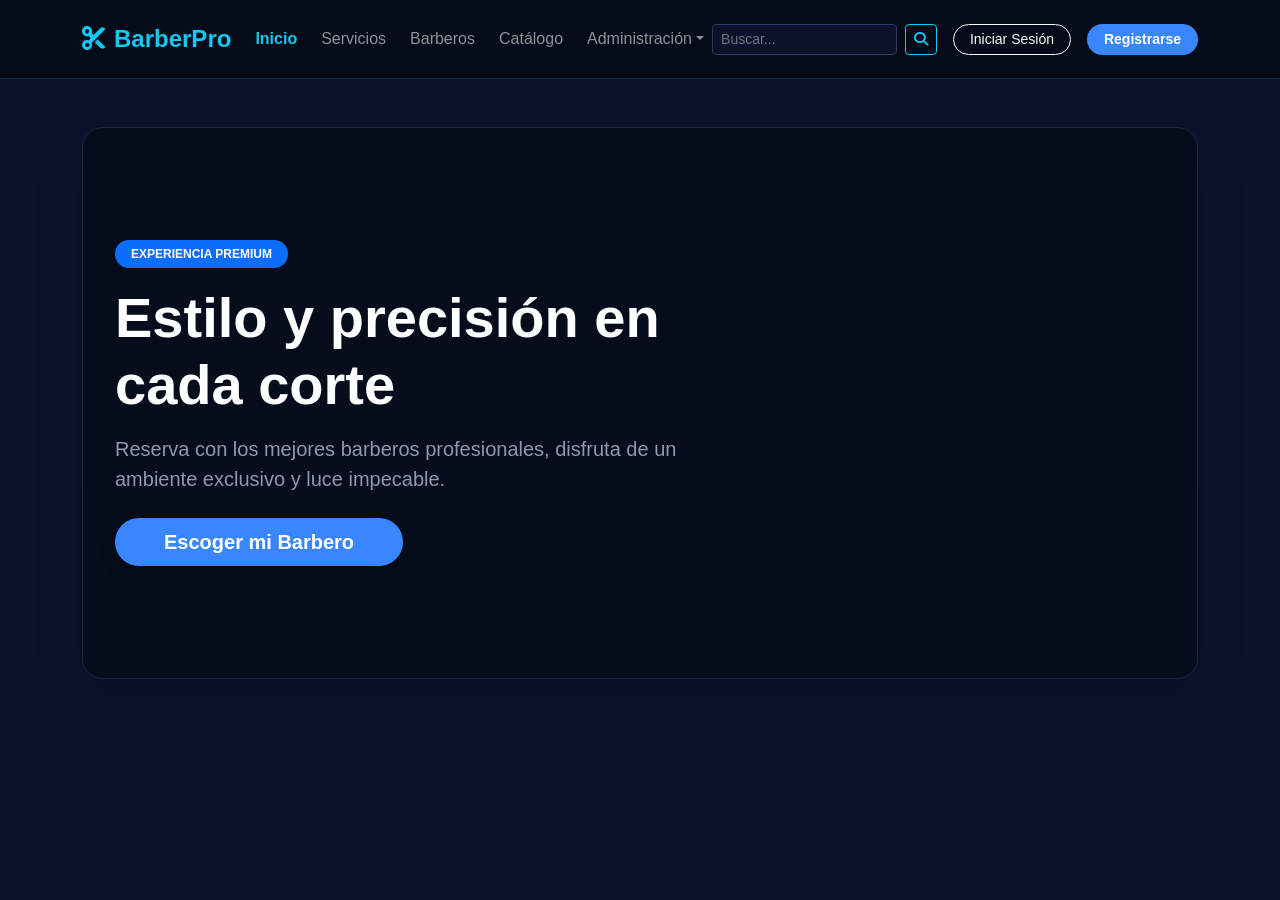
==== index.html @ 6cbff672 "first commit" ====
<!DOCTYPE html>
<html lang="es">
<head>
    <meta charset="UTF-8">
    <meta name="viewport" content="width=device-width, initial-scale=1.0">
    <title>BarberPro - Inicio</title>
    <!-- Bootstrap 5 CSS -->
    <link href="https://cdn.jsdelivr.net/npm/bootstrap@5.3.2/dist/css/bootstrap.min.css" rel="stylesheet">
    <!-- FontAwesome Icons -->
    <link rel="stylesheet" href="https://cdnjs.cloudflare.com/ajax/libs/font-awesome/6.4.0/css/all.min.css">
    <style>
        body { background-color: #0b132b; color: #ffffff; font-family: 'Segoe UI', Tahoma, Geneva, Verdana, sans-serif; }
        .navbar-custom { background-color: #050b18; border-bottom: 1px solid #1c2541; }
        .hero-section {
            background: linear-gradient(rgba(5, 11, 24, 0.85), rgba(5, 11, 24, 0.8)), url('https://images.unsplash.com/photo-1585747860715-2ba37e788b70?auto=format&fit=crop&w=1400&q=80');
            background-size: cover; background-position: center; color: white; padding: 7rem 2rem; border-radius: 20px; border: 1px solid #1c2541;
        }
        .modal-content { background-color: #1c2541; color: #fff; border: 1px solid #3a86ff; border-radius: 15px; }
        .form-control { background-color: #0b132b; border: 1px solid #2b3a67; color: #fff; }
        .form-control::placeholder { color: #6c757d; opacity: 1; }
        .form-control:focus { background-color: #0b132b; color: #fff; border-color: #3a86ff; box-shadow: none; }
        .btn-blue { background-color: #3a86ff; color: #fff; font-weight: 600; transition: 0.3s; }
        .btn-blue:hover { background-color: #2667cc; color: #fff; }
    </style>
</head>
<body>
    <header>
        <nav class="navbar navbar-expand-lg navbar-dark navbar-custom sticky-top py-3">
            <div class="container">
                <a class="navbar-brand fw-bold fs-4 text-info" href="index.html"><i class="fa-solid fa-scissors me-2"></i>BarberPro</a>
                <button class="navbar-toggler" type="button" data-bs-toggle="collapse" data-bs-target="#navbarNav">
                    <span class="navbar-toggler-icon"></span>
                </button>
                <div class="collapse navbar-collapse justify-content-between" id="navbarNav">
                    <ul class="navbar-nav gap-2 mb-2 mb-lg-0 align-items-center">
                        <li class="nav-item"><a class="nav-link active text-info fw-semibold" href="index.html">Inicio</a></li>
                        <li class="nav-item"><a class="nav-link" href="servicios.html">Servicios</a></li>
                        <li class="nav-item"><a class="nav-link" href="barberos.html">Barberos</a></li>
                        <li class="nav-item"><a class="nav-link" href="catalogo.html">Catálogo</a></li>
                        
                        <!-- MENÚ DESPLEGABLE DE ADMINISTRACIÓN LIMPIO -->
                        <li class="nav-item dropdown">
                            <a class="nav-link dropdown-toggle" data-bs-toggle="dropdown" href="#" role="button">Administración</a>
                            <ul class="dropdown-menu dropdown-menu-dark" style="background-color: #050b18; border: 1px solid #1c2541;">
                                <li><a class="dropdown-item" href="administrador.html">Dashboard</a></li>
                                <li><a class="dropdown-item" href="administrador.html">Citas</a></li>
                                <li><a class="dropdown-item" href="administrador.html">Clientes</a></li>
                                <li><a class="dropdown-item" href="administrador.html">Empleados</a></li>
                                <li><a class="dropdown-item" href="administrador.html">Servicios</a></li>
                                <li><a class="dropdown-item" href="administrador.html">Seguridad</a></li>
                                <li><a class="dropdown-item" href="administrador.html">Auditoría</a></li>
                            </ul>
                        </li>
                    </ul>

                    <!-- BARRA DE BÚSQUEDA Y BOTONES DE SESIÓN -->
                    <div class="d-flex align-items-center gap-3">
                        <form class="d-flex" role="search">
                            <input class="form-control form-control-sm me-2" type="search" placeholder="Buscar...">
                            <button class="btn btn-outline-info btn-sm" type="submit"><i class="fa-solid fa-magnifying-glass"></i></button>
                        </form>
                        <button class="btn btn-outline-light btn-sm px-3 rounded-pill text-nowrap" data-bs-toggle="modal" data-bs-target="#modalLogin">Iniciar Sesión</button>
                        <button class="btn btn-blue btn-sm px-3 rounded-pill text-nowrap" data-bs-toggle="modal" data-bs-target="#modalRegistro">Registrarse</button>
                    </div>
                </div>
            </div>
        </nav>
    </header>

    <!-- MODAL LOGIN -->
    <div class="modal fade" id="modalLogin" tabindex="-1" aria-hidden="true">
        <div class="modal-dialog modal-dialog-centered">
            <div class="modal-content p-4">
                <div class="modal-header border-0">
                    <h4 class="modal-title fw-bold text-info"><i class="fa-solid fa-user-lock me-2"></i>Iniciar Sesión</h4>
                    <button type="button" class="btn-close btn-close-white" data-bs-dismiss="modal"></button>
                </div>
                <div class="modal-body">
                    <form>
                        <div class="mb-3">
                            <label class="form-label small" style="color: #8d99ae;">Correo Electrónico</label>
                            <input type="email" class="form-control" placeholder="tu_correo@barberpro.com">
                        </div>
                        <div class="mb-3">
                            <label class="form-label small" style="color: #8d99ae;">Contraseña</label>
                            <input type="password" class="form-control" placeholder="••••••••">
                        </div>
                        <button type="submit" class="btn btn-blue w-100 py-2 rounded-pill mt-2">Entrar al Sistema</button>
                    </form>
                </div>
            </div>
        </div>
    </div>

    <!-- MODAL REGISTRO -->
    <div class="modal fade" id="modalRegistro" tabindex="-1" aria-hidden="true">
        <div class="modal-dialog modal-dialog-centered">
            <div class="modal-content p-4">
                <div class="modal-header border-0">
                    <h4 class="modal-title fw-bold text-info"><i class="fa-solid fa-user-plus me-2"></i>Crear Cuenta</h4>
                    <button type="button" class="btn-close btn-close-white" data-bs-dismiss="modal"></button>
                </div>
                <div class="modal-body">
                    <form>
                        <div class="mb-3">
                            <label class="form-label small" style="color: #8d99ae;">Nombre Completo</label>
                            <input type="text" class="form-control" placeholder="Ej. Mateo Ocampo">
                        </div>
                        <div class="mb-3">
                            <label class="form-label small" style="color: #8d99ae;">Correo Electrónico</label>
                            <input type="email" class="form-control" placeholder="tu_correo@barberpro.com">
                        </div>
                        <div class="mb-3">
                            <label class="form-label small" style="color: #8d99ae;">Contraseña</label>
                            <input type="password" class="form-control" placeholder="Mínimo 8 caracteres">
                        </div>
                        <button type="submit" class="btn btn-blue w-100 py-2 rounded-pill mt-2">Registrarse Ahora</button>
                    </form>
                </div>
            </div>
        </div>
    </div>

    <main class="container my-5">
        <div class="hero-section shadow-lg text-center text-lg-start">
            <div class="col-lg-7">
                <span class="badge bg-primary px-3 py-2 rounded-pill fw-bold mb-3">EXPERIENCIA PREMIUM</span>
                <h1 class="fw-bold display-4 mb-3">Estilo y precisión en cada corte</h1>
                <p class="lead mb-4" style="color: #8d99ae;">Reserva con los mejores barberos profesionales, disfruta de un ambiente exclusivo y luce impecable.</p>
                <a href="barberos.html" class="btn btn-blue btn-lg rounded-pill px-5 fw-bold shadow">Escoger mi Barbero</a>
            </div>
        </div>
    </main>

    <!-- Bootstrap Bundle JS -->
    <script src="https://cdn.jsdelivr.net/npm/bootstrap@5.3.2/dist/js/bootstrap.bundle.min.js"></script>
</body>
</html>
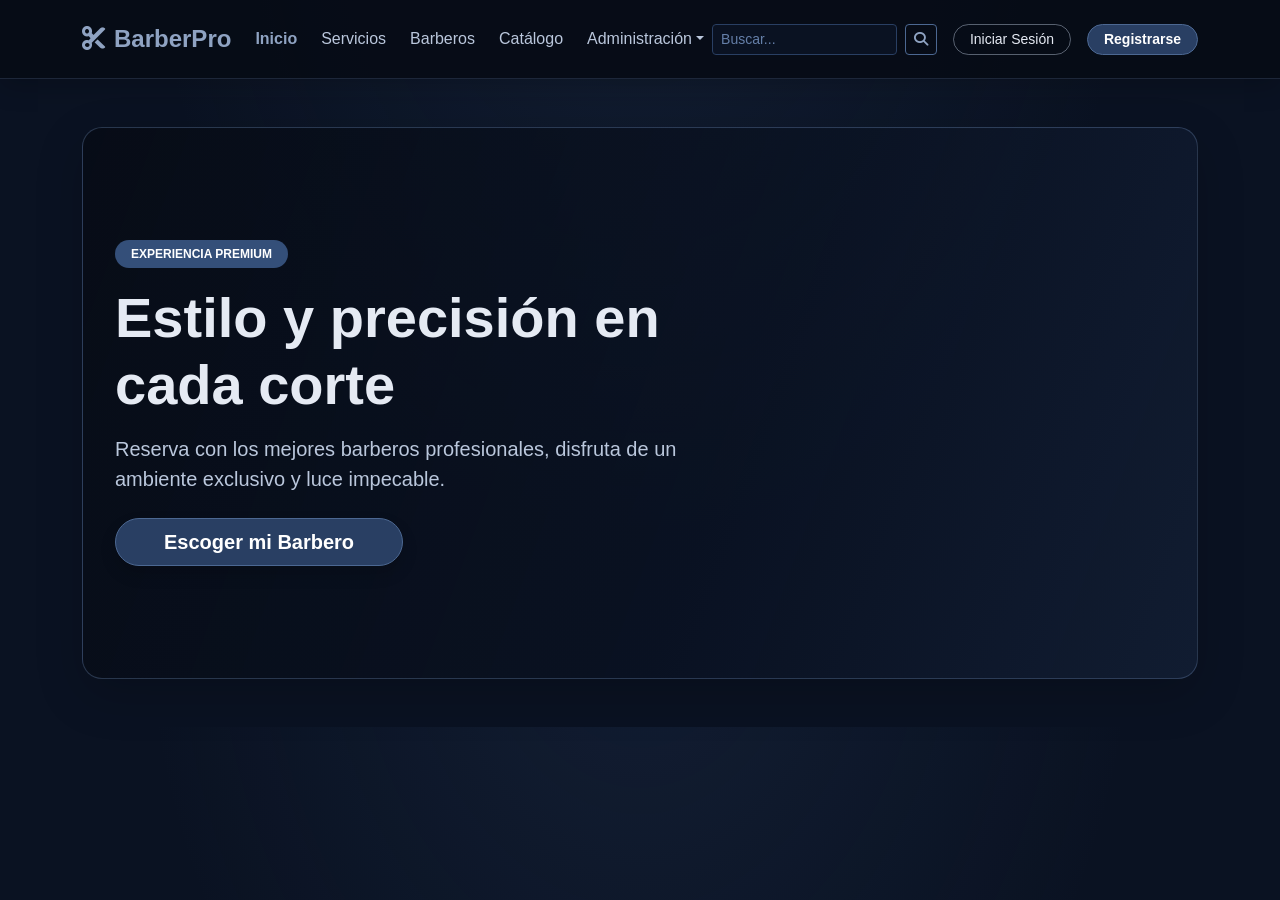
==== commit 284a075d: "second commit" ====
--- a/index.html
+++ b/index.html
@@ -9,18 +9,163 @@
     <!-- FontAwesome Icons -->
     <link rel="stylesheet" href="https://cdnjs.cloudflare.com/ajax/libs/font-awesome/6.4.0/css/all.min.css">
     <style>
-        body { background-color: #0b132b; color: #ffffff; font-family: 'Segoe UI', Tahoma, Geneva, Verdana, sans-serif; }
-        .navbar-custom { background-color: #050b18; border-bottom: 1px solid #1c2541; }
+        :root {
+            --blue-50: #e5eaf3;
+            --blue-100: #bac7dc;
+            --blue-200: #8fa3c2;
+            --blue-300: #657fa8;
+            --blue-400: #4c6892;
+            --blue-500: #344f79;
+            --blue-600: #293f63;
+            --blue-700: #1c2e4b;
+            --blue-800: #131f36;
+            --blue-900: #0a1222;
+            --blue-950: #070c16;
+        }
+
+        body {
+            background:
+                radial-gradient(ellipse at 50% -20%, rgba(52, 79, 121, 0.2), transparent 55%),
+                var(--blue-900);
+            color: var(--blue-50);
+            font-family: 'Segoe UI', Tahoma, Geneva, Verdana, sans-serif;
+        }
+
+        .navbar-custom {
+            background-color: rgba(7, 12, 22, 0.96);
+            border-bottom: 1px solid rgba(101, 127, 168, 0.24);
+            box-shadow: 0 8px 24px rgba(0, 0, 0, 0.18);
+        }
+
+        .navbar-brand.text-info,
+        .nav-link.active.text-info,
+        .modal-title.text-info {
+            color: var(--blue-200) !important;
+        }
+
+        .nav-link {
+            color: var(--blue-100);
+            transition: color 0.2s ease;
+        }
+
+        .nav-link:hover,
+        .nav-link:focus {
+            color: #fff;
+        }
+
         .hero-section {
-            background: linear-gradient(rgba(5, 11, 24, 0.85), rgba(5, 11, 24, 0.8)), url('https://images.unsplash.com/photo-1585747860715-2ba37e788b70?auto=format&fit=crop&w=1400&q=80');
-            background-size: cover; background-position: center; color: white; padding: 7rem 2rem; border-radius: 20px; border: 1px solid #1c2541;
-        }
-        .modal-content { background-color: #1c2541; color: #fff; border: 1px solid #3a86ff; border-radius: 15px; }
-        .form-control { background-color: #0b132b; border: 1px solid #2b3a67; color: #fff; }
-        .form-control::placeholder { color: #6c757d; opacity: 1; }
-        .form-control:focus { background-color: #0b132b; color: #fff; border-color: #3a86ff; box-shadow: none; }
-        .btn-blue { background-color: #3a86ff; color: #fff; font-weight: 600; transition: 0.3s; }
-        .btn-blue:hover { background-color: #2667cc; color: #fff; }
+            background:
+                linear-gradient(110deg, rgba(7, 12, 22, 0.91), rgba(10, 18, 34, 0.73) 58%, rgba(19, 31, 54, 0.78)),
+                url('https://images.unsplash.com/photo-1585747860715-2ba37e788b70?auto=format&fit=crop&w=1400&q=80');
+            background-size: cover;
+            background-position: center;
+            color: var(--blue-50);
+            padding: 7rem 2rem;
+            border-radius: 20px;
+            border: 1px solid rgba(101, 127, 168, 0.36);
+            box-shadow: 0 22px 55px rgba(0, 0, 0, 0.4);
+        }
+
+        .hero-section .lead,
+        .form-label {
+            color: var(--blue-100) !important;
+        }
+
+        .badge.bg-primary {
+            background-color: var(--blue-500) !important;
+            color: #fff;
+        }
+
+        .modal-content {
+            background-color: var(--blue-800);
+            color: var(--blue-50);
+            border: 1px solid var(--blue-400);
+            border-radius: 15px;
+        }
+
+        .form-control {
+            background-color: var(--blue-900);
+            border: 1px solid var(--blue-600);
+            color: var(--blue-50);
+        }
+
+        .form-control::placeholder {
+            color: var(--blue-300);
+            opacity: 1;
+        }
+
+        .form-control:focus {
+            background-color: var(--blue-900);
+            color: #fff;
+            border-color: var(--blue-200);
+            box-shadow: 0 0 0 0.2rem rgba(120, 143, 184, 0.2);
+        }
+
+        .btn-blue {
+            background-color: var(--blue-600);
+            border: 1px solid var(--blue-400);
+            color: #fff;
+            font-weight: 600;
+            transition: background-color 0.2s ease, border-color 0.2s ease;
+        }
+
+        .btn-blue:hover,
+        .btn-blue:focus {
+            background-color: var(--blue-600);
+            border-color: var(--blue-300);
+            color: #fff;
+        }
+
+        .btn-outline-info {
+            color: var(--blue-200);
+            border-color: var(--blue-400);
+        }
+
+        .btn-outline-info:hover,
+        .btn-outline-info:focus {
+            background-color: var(--blue-500);
+            border-color: var(--blue-400);
+            color: #fff;
+        }
+
+        .dropdown-menu-dark {
+            background-color: var(--blue-950) !important;
+            border: 1px solid var(--blue-700) !important;
+        }
+
+        .dropdown-item {
+            color: var(--blue-100);
+        }
+
+        .dropdown-item:hover,
+        .dropdown-item:focus {
+            background-color: var(--blue-700);
+            color: #fff;
+        }
+
+        .btn-outline-light {
+            border-color: rgba(186, 199, 220, 0.45);
+            color: var(--blue-50);
+        }
+
+        .btn-outline-light:hover,
+        .btn-outline-light:focus {
+            background-color: var(--blue-700);
+            border-color: var(--blue-300);
+            color: #fff;
+        }
+
+        .navbar-toggler {
+            border-color: rgba(143, 163, 194, 0.42);
+        }
+
+        .navbar-toggler:focus {
+            box-shadow: 0 0 0 0.15rem rgba(101, 127, 168, 0.28);
+        }
+
+        .modal-header .btn-close-white {
+            opacity: 0.8;
+        }
     </style>
 </head>
 <body>
@@ -37,7 +182,7 @@
                         <li class="nav-item"><a class="nav-link" href="servicios.html">Servicios</a></li>
                         <li class="nav-item"><a class="nav-link" href="barberos.html">Barberos</a></li>
                         <li class="nav-item"><a class="nav-link" href="catalogo.html">Catálogo</a></li>
-                        
+
                         <!-- MENÚ DESPLEGABLE DE ADMINISTRACIÓN LIMPIO -->
                         <li class="nav-item dropdown">
                             <a class="nav-link dropdown-toggle" data-bs-toggle="dropdown" href="#" role="button">Administración</a>
@@ -135,4 +280,4 @@
     <!-- Bootstrap Bundle JS -->
     <script src="https://cdn.jsdelivr.net/npm/bootstrap@5.3.2/dist/js/bootstrap.bundle.min.js"></script>
 </body>
-</html>+</html>
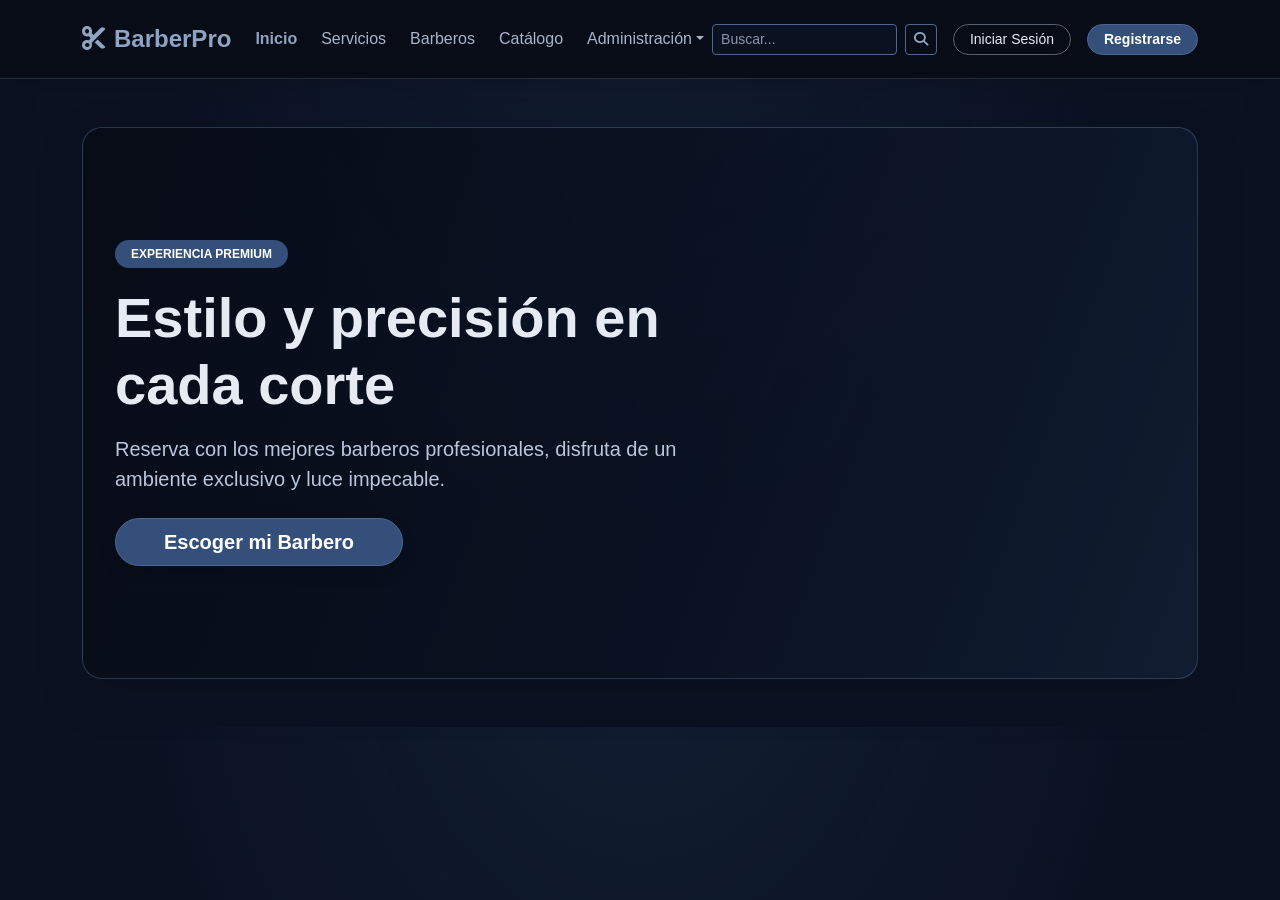
==== commit 02fefdd6: "Apply consistent dark blue theme to mockup pages Co-authored-by: Copilot <223556219+Copilot@users.no" ====
--- a/index.html
+++ b/index.html
@@ -167,6 +167,7 @@
             opacity: 0.8;
         }
     </style>
+    <link rel="stylesheet" href="theme.css">
 </head>
 <body>
     <header>
@@ -180,7 +181,7 @@
                     <ul class="navbar-nav gap-2 mb-2 mb-lg-0 align-items-center">
                         <li class="nav-item"><a class="nav-link active text-info fw-semibold" href="index.html">Inicio</a></li>
                         <li class="nav-item"><a class="nav-link" href="servicios.html">Servicios</a></li>
-                        <li class="nav-item"><a class="nav-link" href="barberos.html">Barberos</a></li>
+                        <li class="nav-item"><a class="nav-link" href="Barberos.html">Barberos</a></li>
                         <li class="nav-item"><a class="nav-link" href="catalogo.html">Catálogo</a></li>
 
                         <!-- MENÚ DESPLEGABLE DE ADMINISTRACIÓN LIMPIO -->
@@ -272,7 +273,7 @@
                 <span class="badge bg-primary px-3 py-2 rounded-pill fw-bold mb-3">EXPERIENCIA PREMIUM</span>
                 <h1 class="fw-bold display-4 mb-3">Estilo y precisión en cada corte</h1>
                 <p class="lead mb-4" style="color: #8d99ae;">Reserva con los mejores barberos profesionales, disfruta de un ambiente exclusivo y luce impecable.</p>
-                <a href="barberos.html" class="btn btn-blue btn-lg rounded-pill px-5 fw-bold shadow">Escoger mi Barbero</a>
+                <a href="Barberos.html" class="btn btn-blue btn-lg rounded-pill px-5 fw-bold shadow">Escoger mi Barbero</a>
             </div>
         </div>
     </main>
--- a/theme.css
+++ b/theme.css
@@ -0,0 +1,208 @@
+:root {
+    color-scheme: dark;
+    --bp-bg: #0a1222;
+    --bp-nav: #070c16;
+    --bp-surface: #131f36;
+    --bp-surface-raised: #1c2e4b;
+    --bp-border: rgba(101, 127, 168, 0.3);
+    --bp-border-strong: #4c6892;
+    --bp-text: #e5eaf3;
+    --bp-muted: #a8b5ca;
+    --bp-accent: #344f79;
+    --bp-accent-hover: #293f63;
+    --bp-accent-light: #8fa3c2;
+    --line: var(--bp-border);
+    --purple: var(--bp-accent-light);
+    --purple-2: var(--bp-accent);
+    --purple-3: var(--bp-accent-light);
+}
+
+html {
+    scroll-behavior: smooth;
+}
+
+body {
+    background-color: var(--bp-bg);
+    color: var(--bp-text);
+}
+
+.navbar-custom,
+.sidebar {
+    background-color: var(--bp-nav) !important;
+    border-color: var(--bp-border) !important;
+}
+
+.navbar-custom {
+    box-shadow: 0 8px 24px rgba(0, 0, 0, 0.18);
+}
+
+.navbar-brand.text-info,
+.text-info,
+.nav-link.active.text-info,
+.modal-title.text-info {
+    color: var(--bp-accent-light) !important;
+}
+
+.nav-link {
+    color: var(--bp-muted);
+    transition: color 0.2s ease, background-color 0.2s ease;
+}
+
+.sidebar .nav-link.active,
+.sidebar .nav-link:hover,
+.sidebar .nav-link:focus {
+    color: #fff !important;
+    background-color: var(--bp-accent-hover) !important;
+}
+
+.card-stat,
+.service-card,
+.barber-card,
+.modal-content {
+    background-color: var(--bp-surface) !important;
+    border-color: var(--bp-border-strong) !important;
+    color: var(--bp-text);
+}
+
+.service-card,
+.barber-card,
+.card-stat {
+    border-radius: 14px;
+    box-shadow: 0 12px 30px rgba(0, 0, 0, 0.18);
+}
+
+.service-card,
+.barber-card {
+    transition: transform 0.2s ease, border-color 0.2s ease, box-shadow 0.2s ease;
+}
+
+.service-card:hover,
+.barber-card:hover {
+    border-color: var(--bp-accent-light) !important;
+    box-shadow: 0 16px 34px rgba(0, 0, 0, 0.28);
+}
+
+.btn-primary,
+.btn-info,
+.btn-blue,
+.badge.bg-primary {
+    background-color: var(--bp-accent) !important;
+    border-color: var(--bp-border-strong) !important;
+    color: #fff !important;
+}
+
+.btn-primary:hover,
+.btn-primary:focus,
+.btn-info:hover,
+.btn-info:focus,
+.btn-blue:hover,
+.btn-blue:focus {
+    background-color: var(--bp-accent-hover) !important;
+    border-color: var(--bp-accent-light) !important;
+    color: #fff !important;
+}
+
+.btn-outline-info {
+    color: var(--bp-accent-light);
+    border-color: var(--bp-border-strong);
+}
+
+.btn-outline-info:hover,
+.btn-outline-info:focus {
+    background-color: var(--bp-accent);
+    border-color: var(--bp-border-strong);
+    color: #fff;
+}
+
+.form-control,
+.form-select,
+.dataTables_wrapper .dataTables_filter input,
+.dataTables_wrapper .dataTables_length select {
+    background-color: var(--bp-bg);
+    border-color: var(--bp-border-strong);
+    color: var(--bp-text);
+}
+
+.form-control::placeholder {
+    color: var(--bp-muted);
+    opacity: 0.8;
+}
+
+.form-control:focus,
+.form-select:focus {
+    background-color: var(--bp-bg);
+    border-color: var(--bp-accent-light);
+    color: #fff;
+    box-shadow: 0 0 0 0.2rem rgba(101, 127, 168, 0.2);
+}
+
+.dropdown-menu-dark,
+.dropdown-menu {
+    background-color: var(--bp-nav);
+    border-color: var(--bp-border);
+}
+
+.dropdown-item {
+    color: var(--bp-text);
+}
+
+.dropdown-item:hover,
+.dropdown-item:focus {
+    background-color: var(--bp-surface-raised);
+    color: #fff;
+}
+
+.table,
+.table-dark {
+    --bs-table-color: var(--bp-text);
+    --bs-table-bg: var(--bp-surface);
+    --bs-table-border-color: var(--bp-border);
+    --bs-table-striped-bg: rgba(101, 127, 168, 0.08);
+    --bs-table-hover-bg: rgba(101, 127, 168, 0.13);
+    --bs-table-hover-color: #fff;
+}
+
+.carousel-caption {
+    border-color: var(--bp-border-strong) !important;
+}
+
+.mockup-shell {
+    background-color: rgba(10, 18, 34, 0.9) !important;
+    border-color: var(--bp-border) !important;
+}
+
+.mockup-shell .panel,
+.mockup-shell .desktop-panel {
+    border-color: var(--bp-border-strong) !important;
+}
+
+.mockup-shell .badge {
+    border-color: var(--bp-border-strong);
+    background-color: rgba(76, 104, 146, 0.2);
+    color: var(--bp-text);
+}
+
+.mockup-shell .register-bubble {
+    border-color: var(--bp-accent-light);
+    color: var(--bp-text);
+    box-shadow: 0 0 15px rgba(76, 104, 146, 0.28);
+}
+
+:focus-visible {
+    outline: 2px solid var(--bp-accent-light);
+    outline-offset: 2px;
+}
+
+@media (prefers-reduced-motion: reduce) {
+    html {
+        scroll-behavior: auto;
+    }
+
+    *,
+    *::before,
+    *::after {
+        transition-duration: 0.01ms !important;
+        animation-duration: 0.01ms !important;
+        animation-iteration-count: 1 !important;
+    }
+}
